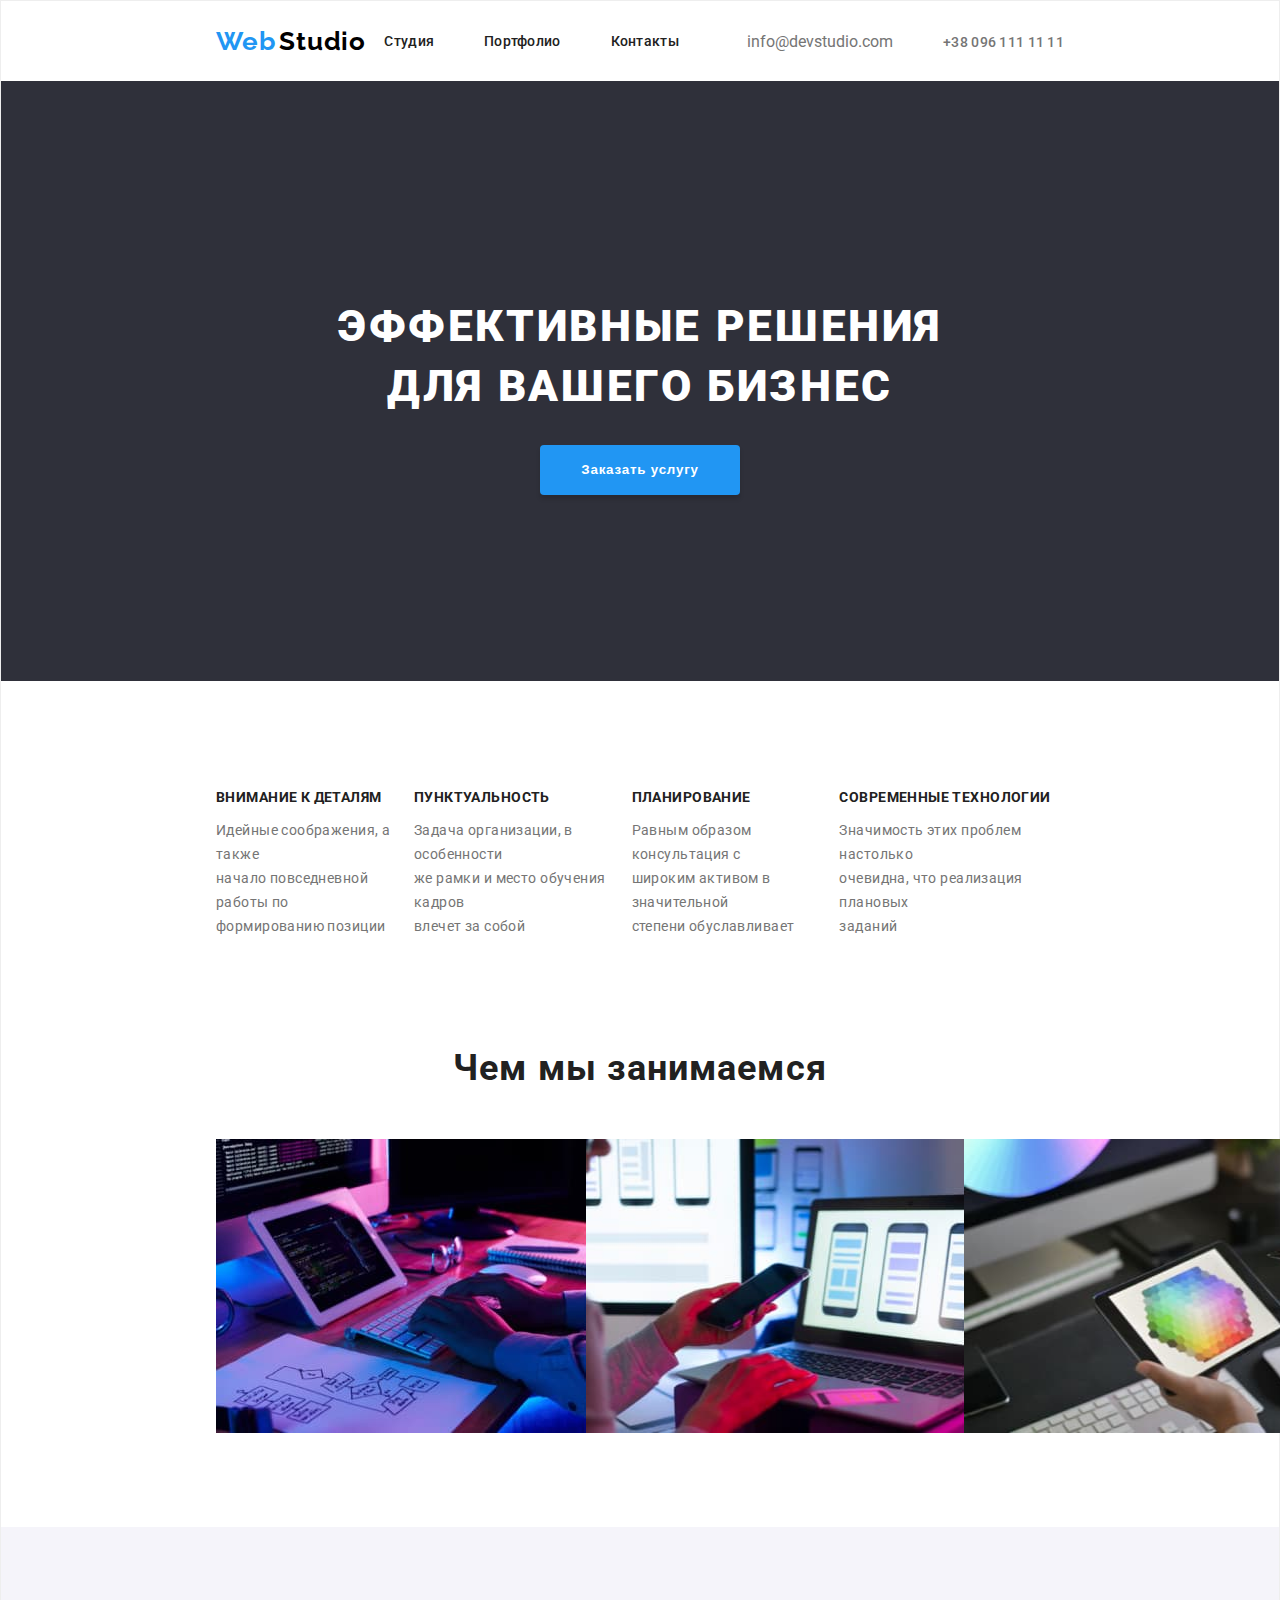
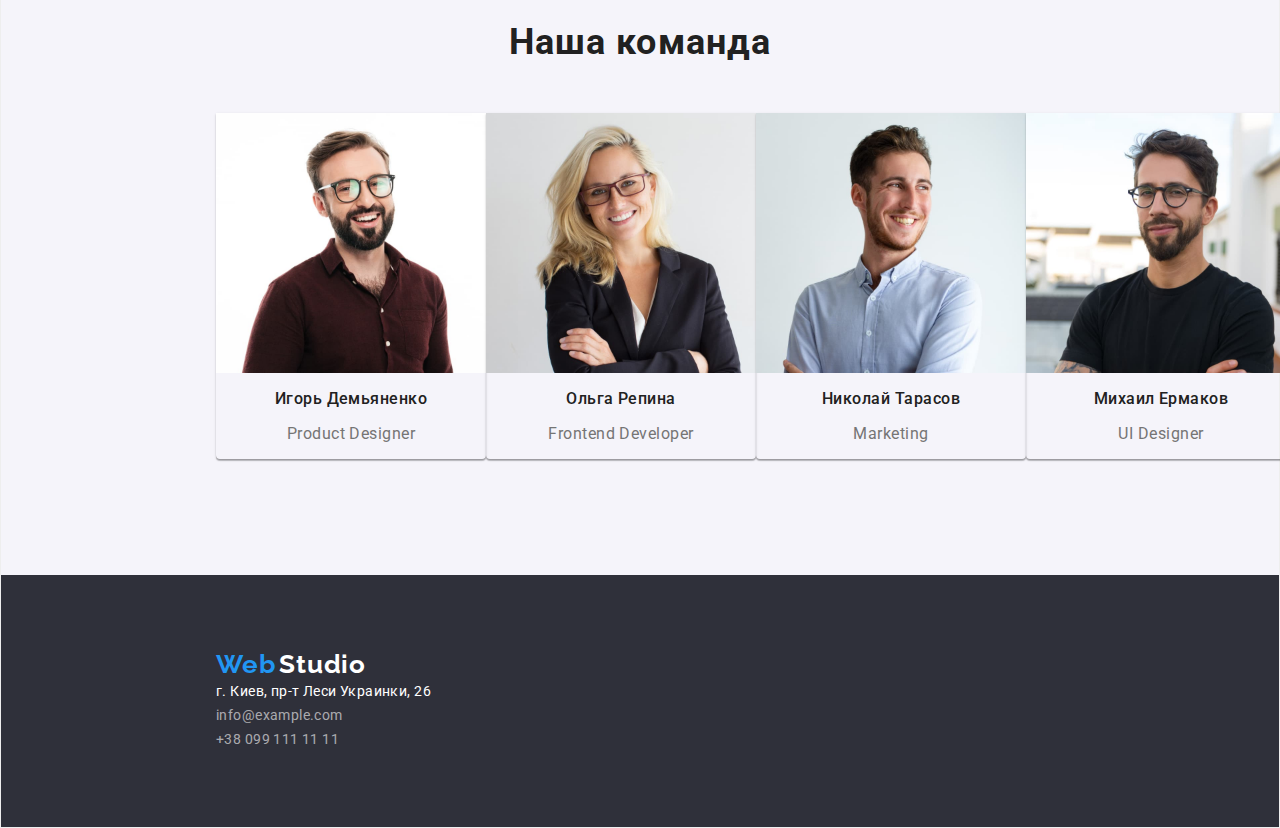
==== index.html @ d3f441bb "Home work 3" ====
<!DOCTYPE html>
<html lang="uk">

<head>
  <meta charset="UTF-8" />
  <meta http-equiv="X-UA-Compatible" content="IE=edge" />
  <meta name="viewport" content="width=device-width, initial-scale=1.0" />
  <link rel="stylesheet" href="style/style.css" />
  <link
    href="https://fonts.googleapis.com/css2?family=Raleway:wght@400;700&family=Roboto:wght@400;500;700;900&family=Ruda:wght@700&display=swap"
    rel="stylesheet" />
  <title>Web Studio</title>
</head>

<body>
 <div class="container">
    <header>
      <div  class="category">
        <div>
          <a href="" style="text-decoration: none">
            <span class="logo">Web</span>
            <span class="logo1">Studio</span>
          </a>
        </div> 
  
        <ul class="menu" style="list-style: none">
          <li>
            <a class="studia" style="text-decoration: none" href="studia.html">Студия</a>
          </li>
          <li>
            <a class="portfolio" style="text-decoration: none" href="portfolio.html">Портфолио</a>
          </li>
          <li>
            <a class="contactu" style="text-decoration: none" href="#">Контакты</a>
          </li>
        </ul>
  
        <ul class="menu-addres" style="list-style: none">
          <li>
            <a class="gmail" style="text-decoration: none" href="mailto: info@devstudio.com"
              style="text-decoration: none">info@devstudio.com</a>
          </li>
          <li>
            <a class="header__tel" href="tel:+380961111111">+38 096 111 11 11</a>
          </li>
        </ul>
      </header>
    </div>
  <main>
    <section class="hero">
      <h1 class="title">
        Эффективные решения <br />
        для вашего бизнес
      </h1>
      <button class="bg-shop" type="button">Заказать услугу</button>
    </section>

    <div class="wrapper">
          <div class="container">
            <ul class="row">
              <li>
                <p class="row-title">Внимание к деталям</p>
                <p class="text-row">
                  Идейные соображения, а также<br />начало повседневной работы по<br />формированию
                  позиции
                </p>
              </li>
              <li>
                <p class="row-title">Пунктуальность</p>
                <p class="text-row">
                  Задача организации, в особенности<br />же рамки и место обучения
                  кадров<br />влечет за собой
                </p>
              </li>
              <li>
                <p class="row-title">Планирование</p>
                <p class="text-row">
                  Равным образом консультация с<br />широким активом в
                  значительной<br />степени обуславливает
                </p>
              </li>
              <li>
                <p class="row-title">Современные технологии</p>
                <p class="text-row">
                  Значимость этих проблем настолько<br />очевидна, что реализация
                  плановых<br />заданий
                </p>
              </li>
            </ul>
          </div>
          
          <h2 class="title-we-can">Чем мы занимаемся</h2>
          <div class="container">
            <ul class="row-we-can">
              <li>
                <img src="images/deskaplication.jpg" width="370" height="294" alt="Десктопные приложения" />
              </li>
              <li>
                <img src="images/mobilaplication.jpg" width="378" height="294" alt="Мобильные приложения" />
              </li>
              <li>
                <img src="images/disenoresvuelto.jpg" width="378" height="294" alt="Дизайнерские решения" />
              </li>
            </ul>
          </div>
    </div>

    <div class="team">
      <div class="container">
        <h2 class="team-titel">Наша команда</h2>

        <div class="team2">
          <section class="bg-card">
            <img src="images/igor.jpg" width="270" height="260" alt="Игорь Демьяненко" />
            <p class="bg-text">Игорь Демьяненко</p>
            <p class="bg-job">Product Designer</p>
          </section>

          <section class="bg-card">
            <img src="images/olga.jpg" width="270" height="260" alt="Ольга Репина" />
            <p class="bg-text">Ольга Репина</p>
            <p class="bg-job">Frontend Developer</p>
          </section>

          <section class="bg-card">
            <img src="images/kolia.jpg" width="270" height="260" alt="Николай Тарасов" />
            <p class="bg-text">Николай Тарасов</p>
            <p class="bg-job">Marketing</p>
          </section>

          <section class="bg-card">
            <img src="images/muha.jpg" width="270" height="260" alt="Михаил Ермаков" />
            <p class="bg-text">Михаил Ермаков</p>
            <p class="bg-job">UI Designer</p>
          </section>
        </div>
      </div>
    </div>
  </main>
  <footer>
    <div class="footer-logo">
      <address >
      <a href="#" style="text-decoration: none">
        <span class="logo">Web</span>
        <span class="logo-studio">Studio</span>
      </a>
      
        <ul class="footer-box">
          <li>
            <a class="footer-street" href="#" style="text-decoration: none;">г. Киев, пр-т Леси Украинки, 26</a>
          </li>
          <li>
            <a class="footer-address" href="mailto:info@example.com" style="text-decoration: none">info@example.com</a>
          </li>
          <li>
            <a class="footer-address" href="tel:>+380991111111" style="text-decoration: none">+38 099 111 11 11</a>
          </li>
        </ul>
      </address>

    </div>
  </footer>
</body>

</html>
---- style/style.css ----
:root {
  --color-primary: #2196f3;
  --color-white: #fff;
  --color-gris: #757575;
  --color-black: #212121;
  --font-family-primary: "Roboto", sans-serif;
  --font-family-secondary: "Raleway", sans-serif;
  --card-shadow: #ffffff;
  border: 1px solid #eeeeee;
}

* {
  box-sizing: border-box;
}

html {
  font-family: var(--font-family-primary);
}

body {
  margin: 0;
}

img {
  display: block;
}

a {
  list-style: none;
  text-decoration: none;
  color: var(--color-gris);
}

li,
ul,
ol {
  margin: 0;
  padding: 0;
  list-style: none;
}

.container {
  margin: 0 215px;
  max-width: 1600px;
}

.contactu,
.portfolio,
.studia {
  color: var(--color-black);
}

/*LOGO*/
.logo {
  color: var(--color-primary);
  font-family: var(--font-family-secondary);
  font-style: normal;
  font-weight: 700;
  font-size: 26px;
  line-height: 1.192;
  letter-spacing: 0.03em;
}

.logo1 {
  color: black;
  font-family: var(--font-family-secondary);
  font-weight: 700;
  font-size: 26px;
  line-height: 1.192;
  letter-spacing: 0.03em;
}

.logo-portfolio {
  color: var(--color-primary);
  font-family: var(--font-family-secondary);
  font-weight: 700;
  font-size: 26px;
  line-height: 1.192;
  letter-spacing: 0.03em;
}

.logo-portfolio1 {
  color: var(--color-black);
  font-family: var(--font-family-secondary);
  font-weight: 700;
  font-size: 26px;
  line-height: 1.192;
  letter-spacing: 0.03em;
}

/*HEADER*/

.header {
  border-bottom: 1px solid #ececec;
}
.category {
  display: flex;
  justify-content: space-between;
  align-items: center;
  height: 80px;
}

.header__tel {
  font-weight: 500;
  font-size: 14px;
  line-height: 1.143;
  letter-spacing: 0.02em;
  color: var(--color-gris);
  text-decoration: none;
  padding-left: 50px;
}

.menu {
  display: flex;
}

.menu li {
  font-weight: 500;
  font-size: 14px;
  line-height: 1.143;
  letter-spacing: 0.02em;
  color: var(--color-black);
  padding-right: 50px;
}

.menu-addres {
  display: flex;
}

.hero {
  display: flex;
  flex-direction: column;
  justify-content: center;
  align-items: center;
  height: 600px;
  background: #2f303a;
}

.studia:hover,
.portfolio:hover,
.contactu:hover,
.gmail:hover,
.header__tel:hover {
  color: var(--color-primary);
}

/*main*/
.title {
  font-weight: 900;
  font-size: 44px;
  line-height: 1.364;
  text-align: center;
  letter-spacing: 0.06em;
  text-transform: uppercase;
  color: var(--color-white);
}

.bg-shop {
  display: flex;
  align-items: center;
  justify-content: center;
  width: 200px;
  height: 50px;
  background: var(--color-primary);
  box-shadow: 0px 4px 4px rgba(0, 0, 0, 0.15);
  border-radius: 4px;
  font-weight: 700;
  line-height: 1.875;
  letter-spacing: 0.06em;
  color: var(--color-white);
  border: none;
}

.row {
  display: flex;
  justify-content: space-between;
  margin: 94px 0;
}

.row-title {
  font-weight: 700;
  font-size: 14px;
  line-height: 1.143;
  letter-spacing: 0.03em;
  text-transform: uppercase;
  color: var(--color-black);
}

.text-row {
  font-size: 14px;
  line-height: 1.714;
  letter-spacing: 0.03em;
  color: var(--color-gris);
}

.title-we-can {
  font-weight: 700;
  font-size: 36px;
  line-height: 1.167;
  text-align: center;
  letter-spacing: 0.03em;
  color: var(--color-black);
}

.row-we-can {
  display: flex;
  justify-content: space-between;
  margin: 50px 0 94px;
}

.team {
  display: block;
  text-align: center;
  margin: 0 auto;
  height: 648px;
  background: #f5f4fa;
}

.team-titel {
  margin: 0;
  padding: 94px 0 50px;
  font-weight: 700;
  font-size: 36px;
  line-height: 1.167;
  text-align: center;
  letter-spacing: 0.03em;
  color: #212121;
}

.bg-card {
  box-shadow: 0px 1px 3px rgba(0, 0, 0, 0.12), 0px 1px 1px rgba(0, 0, 0, 0.14),
    0px 2px 1px rgba(0, 0, 0, 0.2);
  border-radius: 0px 0px 4px 4px;
}

.bg-text {
  font-weight: 500;
  font-size: 16px;
  line-height: 1.188;
  text-align: center;
  letter-spacing: 0.03em;
  color: var(--color-black);
}

.bg-job {
  line-height: 19px;
  text-align: center;
  letter-spacing: 0.03em;
  color: var(--color-gris);
}

.team2 {
  display: flex;
  justify-content: space-between;
}

/*FOOTER*/

.footer-logo {
  display: flex;
  flex-direction: column;
  justify-content: center;
  height: 252px;
  padding: 0 215px;
  background: #2f303a;
}

.logo-studio {
  font-family: var(--font-family-secondary);
  font-weight: 700;
  font-size: 26px;
  line-height: 1.192;
  letter-spacing: 0.03em;
  color: var(--color-white);
}

.footer-box {
  display: flex;
  flex-direction: column;
  padding: 0;
}

.footer-street {
  font-size: 14px;
  line-height: 1.714;
  letter-spacing: 0.03em;
  color: var(--color-white);
}

.footer-address {
  font-size: 14px;
  line-height: 1.714;
  letter-spacing: 0.03em;
  color: rgba(255, 255, 255, 0.6);
}

.logo-studio a {
  font-style: normal;
}

.footer-logo,
.logo-studio,
.footer-address,
.footer-street {
  font-style: normal;
}

/*PORFOLIO*/

.conteiner-button {
  display: flex;
  flex-direction: row;
}

.conteiner-main {
  width: 1170px;
  margin-left: auto;
  margin-right: auto;
  background-color: var(--color-white);
}

/* CARD SET */
.card-set {
  list-style: none;
  display: flex;
  flex-wrap: wrap;
  margin-bottom: 94px;
  gap: 30px;
}

.card-set > .iteam {
  flex-basis: calc(100% / 3 - 30px);
}

/* CARD */

.card-content {
  padding-left: 24px;
  box-shadow: var(--card-shadow);
  border: 1px solid #eeeeee;
}

.color-headling {
  font-family: var(--font-family-primary);
  font-style: normal;
  font-weight: 700;
  font-size: 18px;
  line-height: 2;
  letter-spacing: 0.06em;
  color: var(--color-black);
}

.color-text {
  font-family: var(--font-family-primary);
  font-style: normal;
  font-weight: 400;
  font-size: 16px;
  line-height: 1.667;
  letter-spacing: 0.03em;
  color: var(--color-gris);
}

/* BUTTON */

.button-set {
  margin-top: 94px;
  margin-bottom: 34px;
  display: flex;
  justify-content: center;
  gap: 8px;
}

.bg-button {
  font-family: inherit;
  font-weight: 500;
  font-size: inherit;
  line-height: 1.625;
  text-align: center;
  letter-spacing: 0.03em;
  color: var(--color-black);
  border: none;
  transition: 0.4s;
}

.bg-button {
  padding: 8px 22px;
  background: #f5f4fa;
  border-radius: 4px;
}

.bg-button:hover {
  background: var(--color-primary);
  box-shadow: 0px 3px 1px rgba(0, 0, 0, 0.1), 0px 1px 2px rgba(0, 0, 0, 0.08),
    0px 2px 2px rgba(0, 0, 0, 0.12);
  border-radius: 4px;
  cursor: pointer;
  color: var(--color-white);
}
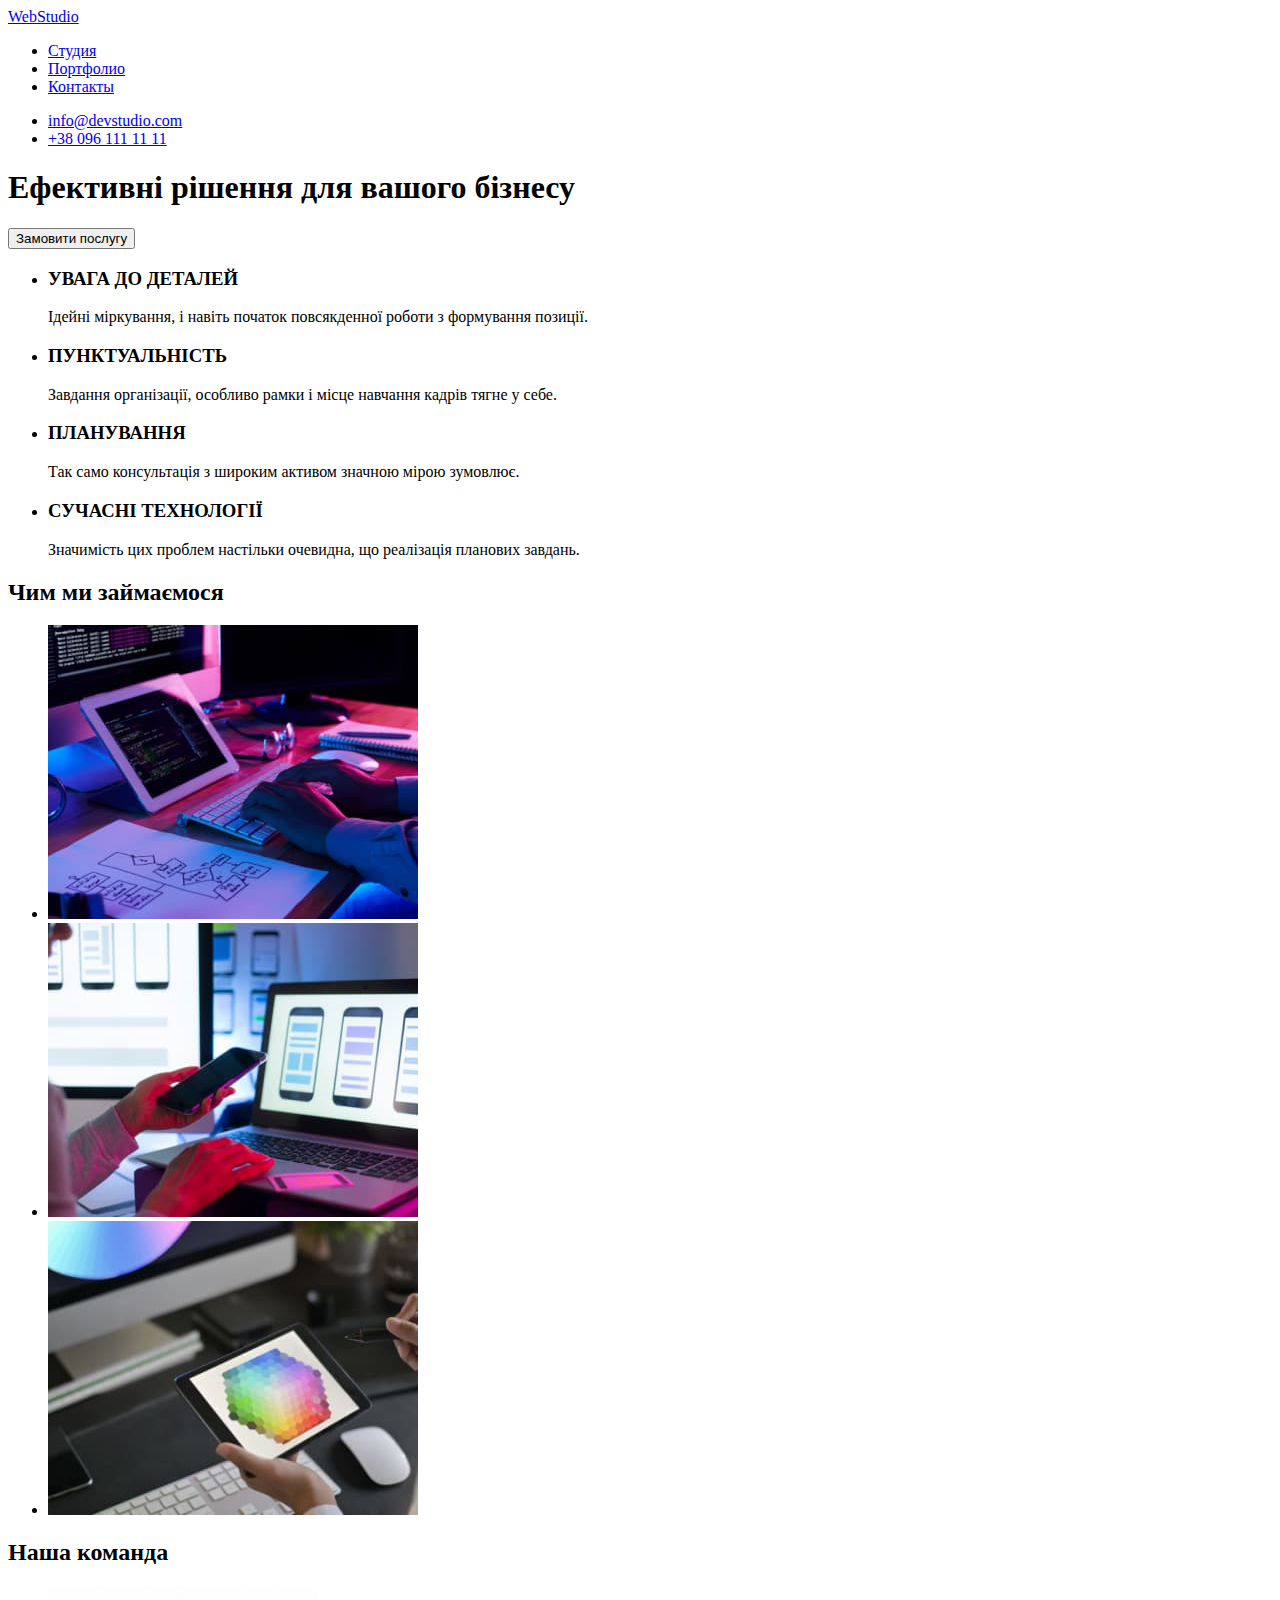
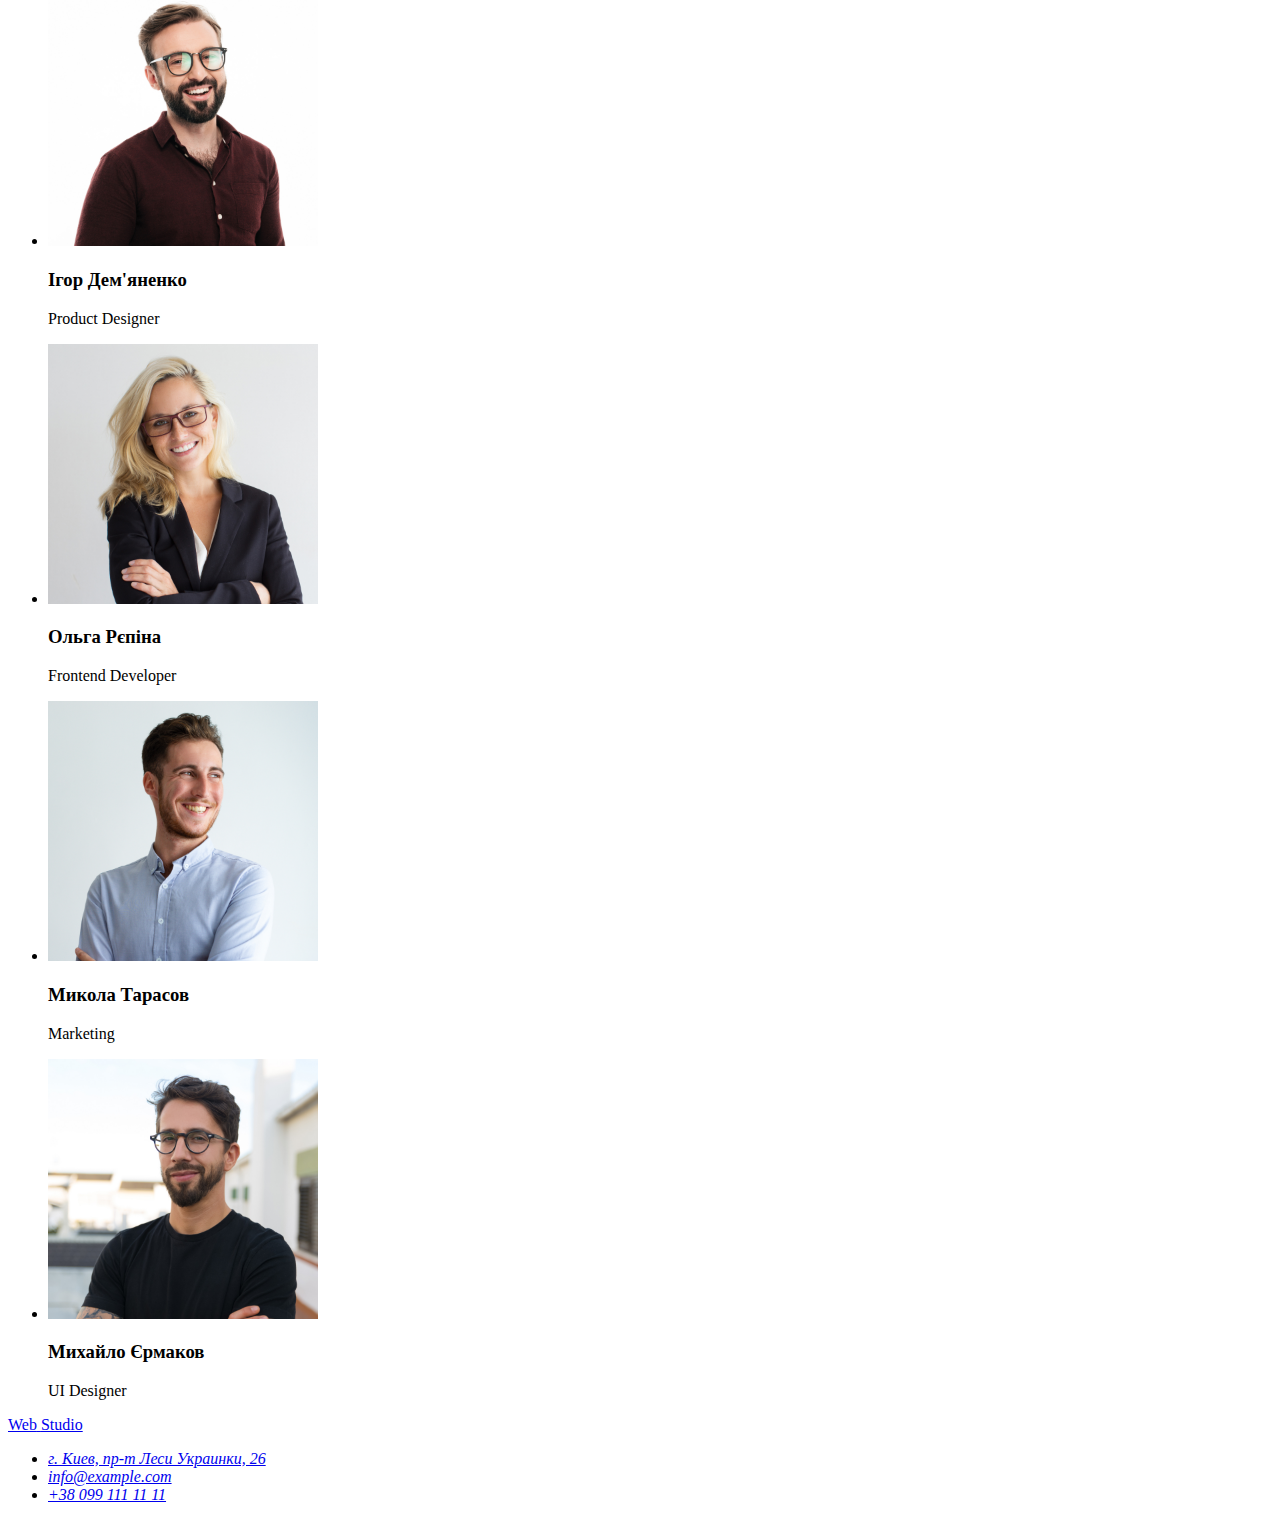
==== commit 359a96f7: "корегування дз" ====
--- a/index.html
+++ b/index.html
@@ -1,165 +1,126 @@
 <!DOCTYPE html>
 <html lang="uk">
+  <head>
+    <meta charset="UTF-8" />
+    <meta http-equiv="X-UA-Compatible" content="IE=edge" />
+    <meta name="viewport" content="width=device-width, initial-scale=1.0" />
+    <link rel="stylesheet" href="style/style.css" />
+    <title>Web Studio</title>
+  </head>
 
-<head>
-  <meta charset="UTF-8" />
-  <meta http-equiv="X-UA-Compatible" content="IE=edge" />
-  <meta name="viewport" content="width=device-width, initial-scale=1.0" />
-  <link rel="stylesheet" href="style/style.css" />
-  <link
-    href="https://fonts.googleapis.com/css2?family=Raleway:wght@400;700&family=Roboto:wght@400;500;700;900&family=Ruda:wght@700&display=swap"
-    rel="stylesheet" />
-  <title>Web Studio</title>
-</head>
+  <body>
+    <header>
+      <nav>
+        <a href="#"><span>Web</span><span>Studio</span></a> 
+  
+      <ul>
+        <li><a href="#">Студия</a></li>
+        <li><a href="#">Портфолио</a></li>
+        <li><a href="#">Контакты</a></li>
+      </ul>
+      </nav>
 
-<body>
- <div class="container">
-    <header>
-      <div  class="category">
-        <div>
-          <a href="" style="text-decoration: none">
-            <span class="logo">Web</span>
-            <span class="logo1">Studio</span>
-          </a>
-        </div> 
-  
-        <ul class="menu" style="list-style: none">
+        <ul>
+          <li><a href="#">info@devstudio.com</a></li>
+          <li><a href="#">+38 096 111 11 11</a></li>
+        </ul>
+      </section>
+    </header>
+    <main>
+      <section>
+        <h1>Ефективні рішення для вашого бізнесу</h1>
+        <button type="button">Замовити послугу</button>
+      </section>
+
+      <section>
+        <ul>
           <li>
-            <a class="studia" style="text-decoration: none" href="studia.html">Студия</a>
+            <h3>УВАГА ДО ДЕТАЛЕЙ</h3>
+            <p>Ідейні міркування, і навіть початок повсякденної роботи з формування позиції.</p>
           </li>
           <li>
-            <a class="portfolio" style="text-decoration: none" href="portfolio.html">Портфолио</a>
+            <h3>ПУНКТУАЛЬНІСТЬ</h3>
+            <p>Завдання організації, особливо рамки і місце навчання кадрів тягне у себе.</p>
           </li>
           <li>
-            <a class="contactu" style="text-decoration: none" href="#">Контакты</a>
+            <h3>ПЛАНУВАННЯ</h3>
+            <p>Так само консультація з широким активом значною мірою зумовлює.</p>
+          </li>
+          <li>
+            <h3>СУЧАСНІ ТЕХНОЛОГІЇ</h3>
+            <p>Значимість цих проблем настільки очевидна, що реалізація планових завдань.</p>
           </li>
         </ul>
-  
-        <ul class="menu-addres" style="list-style: none">
+      </section>
+
+      <section>
+        <h2>Чим ми займаємося</h2>
+        <ul>
+          <li><img src="./images/box1.jpg" alt="Програмуємо додатки" width="370"></li>
+          <li><img src="./images/box2.jpg" alt="Програмуємо мобільні додатки" width="370"></li>
+          <li><img src="./images/box 3.jpg" alt="Займаємось дизайном дадатків" width="370"></li>
+        </ul>
+      </section>
+
+      <section>
+        <div>
+          <h2>Наша команда</h2>
+          <ul>
+            <li>
+              <img src="./images/icons/teams/team1.jpg" alt="Ігор Дем'яненко" width="270">
+              <div>
+                <h3>Ігор Дем'яненко</h3>
+                <p>Product Designer</p>
+              </div>
+            </li>
+
+            <li>
+              <img src="./images/icons/teams/team2.jpg" alt="Ольга Рєпіна" width="270">
+              <div>
+                <h3>Ольга Рєпіна</h3>
+                <p>Frontend Developer</p>
+              </div>
+            </li>
+
+            <li>
+              <img src="./images/icons/teams/team3.jpg" alt="Микола Тарасов" width="270">
+              <div>
+                <h3>Микола Тарасов</h3>
+                <p>Marketing</p>
+              </div>
+            </li>
+
+            <li>
+              <img src="./images/icons/teams/team4.jpg" alt="Михайло Єрмаков" width="270">
+              <div>
+                <h3>Михайло Єрмаков</h3>
+                <p>UI Designer</p>
+              </div>
+            </li>
+          </ul>
+        </div>
+      </section>     
+    </main>
+    <footer>
+      <a href="#">
+        <span>Web</span>
+        <span>Studio</span>
+      </a>
+      <address>
+        <ul>
           <li>
-            <a class="gmail" style="text-decoration: none" href="mailto: info@devstudio.com"
-              style="text-decoration: none">info@devstudio.com</a>
+            <a href="#">г. Киев, пр-т Леси Украинки, 26</a>
           </li>
           <li>
-            <a class="header__tel" href="tel:+380961111111">+38 096 111 11 11</a>
-          </li>
-        </ul>
-      </header>
-    </div>
-  <main>
-    <section class="hero">
-      <h1 class="title">
-        Эффективные решения <br />
-        для вашего бизнес
-      </h1>
-      <button class="bg-shop" type="button">Заказать услугу</button>
-    </section>
-
-    <div class="wrapper">
-          <div class="container">
-            <ul class="row">
-              <li>
-                <p class="row-title">Внимание к деталям</p>
-                <p class="text-row">
-                  Идейные соображения, а также<br />начало повседневной работы по<br />формированию
-                  позиции
-                </p>
-              </li>
-              <li>
-                <p class="row-title">Пунктуальность</p>
-                <p class="text-row">
-                  Задача организации, в особенности<br />же рамки и место обучения
-                  кадров<br />влечет за собой
-                </p>
-              </li>
-              <li>
-                <p class="row-title">Планирование</p>
-                <p class="text-row">
-                  Равным образом консультация с<br />широким активом в
-                  значительной<br />степени обуславливает
-                </p>
-              </li>
-              <li>
-                <p class="row-title">Современные технологии</p>
-                <p class="text-row">
-                  Значимость этих проблем настолько<br />очевидна, что реализация
-                  плановых<br />заданий
-                </p>
-              </li>
-            </ul>
-          </div>
-          
-          <h2 class="title-we-can">Чем мы занимаемся</h2>
-          <div class="container">
-            <ul class="row-we-can">
-              <li>
-                <img src="images/deskaplication.jpg" width="370" height="294" alt="Десктопные приложения" />
-              </li>
-              <li>
-                <img src="images/mobilaplication.jpg" width="378" height="294" alt="Мобильные приложения" />
-              </li>
-              <li>
-                <img src="images/disenoresvuelto.jpg" width="378" height="294" alt="Дизайнерские решения" />
-              </li>
-            </ul>
-          </div>
-    </div>
-
-    <div class="team">
-      <div class="container">
-        <h2 class="team-titel">Наша команда</h2>
-
-        <div class="team2">
-          <section class="bg-card">
-            <img src="images/igor.jpg" width="270" height="260" alt="Игорь Демьяненко" />
-            <p class="bg-text">Игорь Демьяненко</p>
-            <p class="bg-job">Product Designer</p>
-          </section>
-
-          <section class="bg-card">
-            <img src="images/olga.jpg" width="270" height="260" alt="Ольга Репина" />
-            <p class="bg-text">Ольга Репина</p>
-            <p class="bg-job">Frontend Developer</p>
-          </section>
-
-          <section class="bg-card">
-            <img src="images/kolia.jpg" width="270" height="260" alt="Николай Тарасов" />
-            <p class="bg-text">Николай Тарасов</p>
-            <p class="bg-job">Marketing</p>
-          </section>
-
-          <section class="bg-card">
-            <img src="images/muha.jpg" width="270" height="260" alt="Михаил Ермаков" />
-            <p class="bg-text">Михаил Ермаков</p>
-            <p class="bg-job">UI Designer</p>
-          </section>
-        </div>
-      </div>
-    </div>
-  </main>
-  <footer>
-    <div class="footer-logo">
-      <address >
-      <a href="#" style="text-decoration: none">
-        <span class="logo">Web</span>
-        <span class="logo-studio">Studio</span>
-      </a>
-      
-        <ul class="footer-box">
-          <li>
-            <a class="footer-street" href="#" style="text-decoration: none;">г. Киев, пр-т Леси Украинки, 26</a>
+            <a href="mailto:info@example.com" 
+              >info@example.com</a>
           </li>
           <li>
-            <a class="footer-address" href="mailto:info@example.com" style="text-decoration: none">info@example.com</a>
-          </li>
-          <li>
-            <a class="footer-address" href="tel:>+380991111111" style="text-decoration: none">+38 099 111 11 11</a>
+            <a href="tel:>+380991111111" 
+              >+38 099 111 11 11</a>
           </li>
         </ul>
       </address>
-
-    </div>
-  </footer>
-</body>
-
-</html>+    </footer>
+  </body>
+</html>
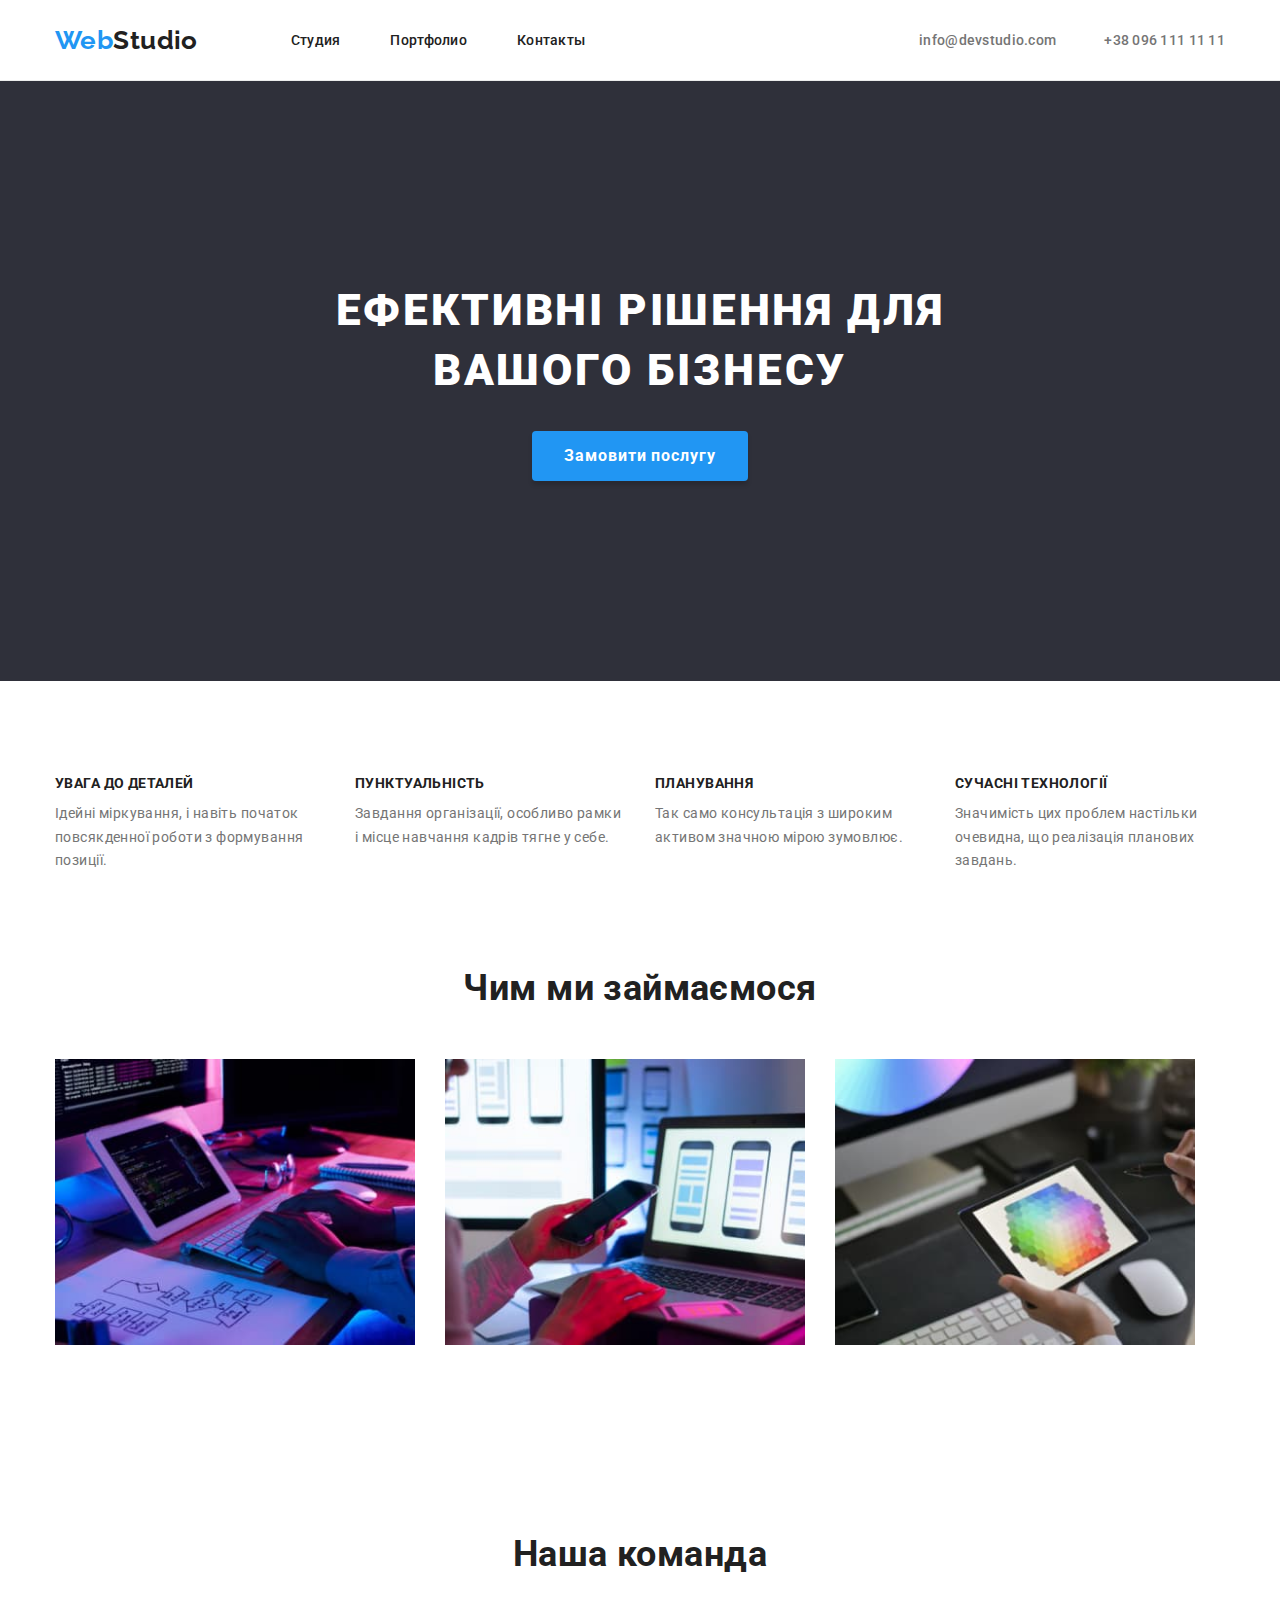
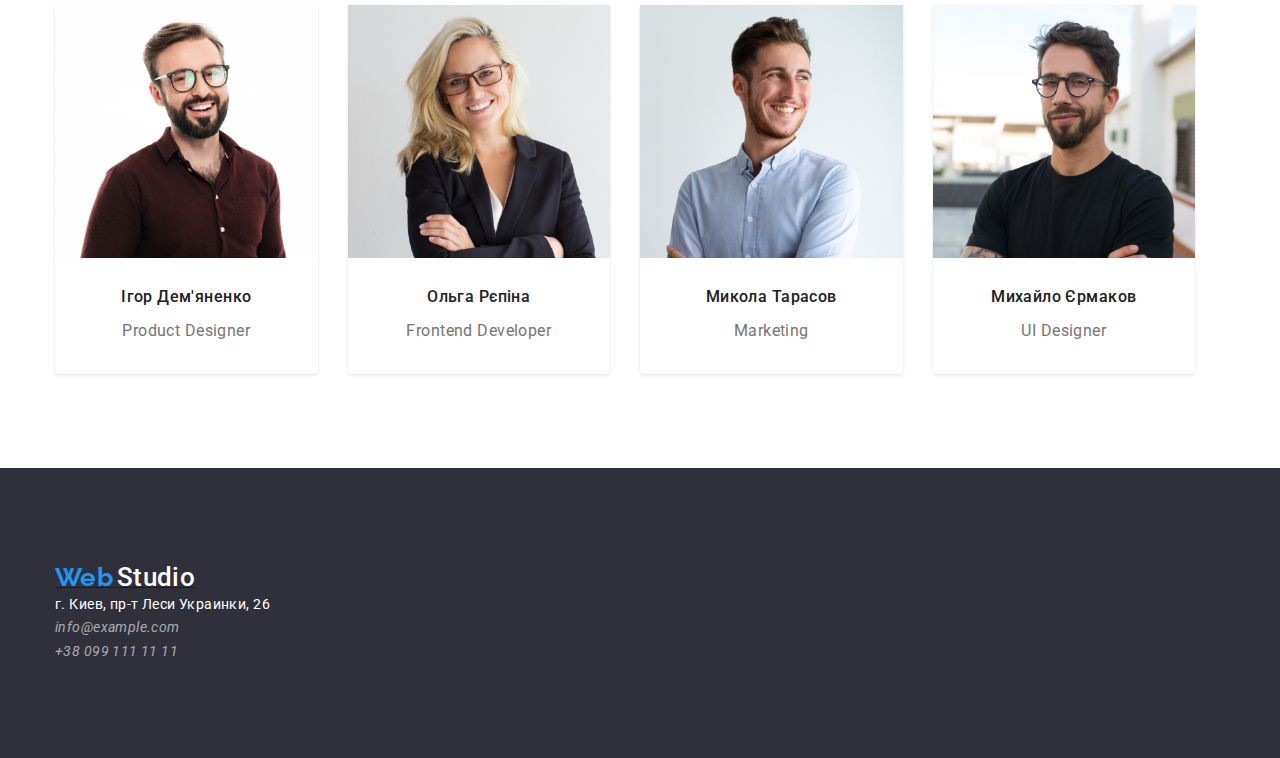
==== commit 6a768c22: "very good!!!" ====
--- a/index.html
+++ b/index.html
@@ -4,97 +4,111 @@
     <meta charset="UTF-8" />
     <meta http-equiv="X-UA-Compatible" content="IE=edge" />
     <meta name="viewport" content="width=device-width, initial-scale=1.0" />
-    <link rel="stylesheet" href="style/style.css" />
+    <link rel="stylesheet" href="./css/styles.css" />
+    <link
+    href="https://fonts.googleapis.com/css2?family=Raleway:wght@400;700&family=Roboto:wght@400;500;700;900&family=Ruda:wght@700&display=swap"
+    rel="stylesheet" />
     <title>Web Studio</title>
   </head>
 
   <body>
     <header>
-      <nav>
-        <a href="#"><span>Web</span><span>Studio</span></a> 
+      <nav class="container nav-box">
+        <a href="./index.html" class="logo">
+          <span>Web</span><span class="logo-word">Studio</span></a> 
   
-      <ul>
-        <li><a href="#">Студия</a></li>
-        <li><a href="#">Портфолио</a></li>
-        <li><a href="#">Контакты</a></li>
+      <ul class="links-nav">
+        <li class="list">
+          <a href="./index.html" class="link current">Студия</a></li>
+        <li class="list">
+          <a href="./portfolio.html" class="link current">Портфолио</a></li>
+        <li class="list">
+          <a href="link" class="link current">Контакты</a></li>
       </ul>
+      
+
+        <ul class="contacts-nav">
+          <li class="list">
+            <a href="mailto:info@devstudio.com" class="contacts">info@devstudio.com</a></li>
+          <li class="list">
+            <a href="tel:+38 096 111 11 11" class="contacts">+38 096 111 11 11</a></li>
+        </ul>
       </nav>
-
-        <ul>
-          <li><a href="#">info@devstudio.com</a></li>
-          <li><a href="#">+38 096 111 11 11</a></li>
-        </ul>
-      </section>
     </header>
     <main>
-      <section>
-        <h1>Ефективні рішення для вашого бізнесу</h1>
-        <button type="button">Замовити послугу</button>
+      <section class="banner section">
+        <h1 class="hero">Ефективні рішення для <br> вашого бізнесу</h1>
+        <button type="button" class="button">Замовити послугу</button>
       </section>
 
-      <section>
-        <ul>
-          <li>
-            <h3>УВАГА ДО ДЕТАЛЕЙ</h3>
-            <p>Ідейні міркування, і навіть початок повсякденної роботи з формування позиції.</p>
-          </li>
-          <li>
-            <h3>ПУНКТУАЛЬНІСТЬ</h3>
-            <p>Завдання організації, особливо рамки і місце навчання кадрів тягне у себе.</p>
-          </li>
-          <li>
-            <h3>ПЛАНУВАННЯ</h3>
-            <p>Так само консультація з широким активом значною мірою зумовлює.</p>
-          </li>
-          <li>
-            <h3>СУЧАСНІ ТЕХНОЛОГІЇ</h3>
-            <p>Значимість цих проблем настільки очевидна, що реалізація планових завдань.</p>
-          </li>
-        </ul>
+      <section class="section">
+        <div class="container">
+          <ul class="quality">
+            <li class="quality-list">
+              <h3 class="quality-name">УВАГА ДО ДЕТАЛЕЙ</h3>
+              <p class="paragraph">Ідейні міркування, і навіть початок повсякденної роботи з формування позиції.</p>
+            </li>
+            <li class="quality-list">
+              <h3 class="quality-name">ПУНКТУАЛЬНІСТЬ</h3>
+              <p class="paragraph">Завдання організації, особливо рамки і місце навчання кадрів тягне у себе.</p>
+            </li>
+            <li class="quality-list">
+              <h3 class="quality-name">ПЛАНУВАННЯ</h3>
+              <p class="paragraph">Так само консультація з широким активом значною мірою зумовлює.</p>
+            </li>
+            <li class="quality-list">
+              <h3 class="quality-name">СУЧАСНІ ТЕХНОЛОГІЇ</h3>
+              <p class="paragraph">Значимість цих проблем настільки очевидна, що реалізація планових завдань.</p>
+            </li>
+          </ul>
+        </div>
       </section>
 
-      <section>
-        <h2>Чим ми займаємося</h2>
-        <ul>
-          <li><img src="./images/box1.jpg" alt="Програмуємо додатки" width="370"></li>
-          <li><img src="./images/box2.jpg" alt="Програмуємо мобільні додатки" width="370"></li>
-          <li><img src="./images/box 3.jpg" alt="Займаємось дизайном дадатків" width="370"></li>
-        </ul>
+      <section class="works section">
+        <div class="container">
+          <h2 class="name name-works">Чим ми займаємося</h2>
+          <ul class="work">
+            <li class="work-list"><img src="./images/box1.jpg" alt="Програмуємо додатки" width="370"></li>
+            <li class="work-list"><img src="./images/box2.jpg" alt="Програмуємо мобільні додатки" width="370"></li>
+            <li class="work-list"><img src="./images/box 3.jpg" alt="Займаємось дизайном дадатків" width="370"></li>
+          </ul>
+        </div>
+
       </section>
 
-      <section>
-        <div>
-          <h2>Наша команда</h2>
-          <ul>
-            <li>
+      <section class="section bgteam">
+        <div class="container">
+          <h2 class="name name-team">Наша команда</h2>
+          <ul class="teammates-list">
+            <li class="teammates">
               <img src="./images/icons/teams/team1.jpg" alt="Ігор Дем'яненко" width="270">
-              <div>
-                <h3>Ігор Дем'яненко</h3>
-                <p>Product Designer</p>
+              <div class="team-name-box">
+                <h3 class="team-names">Ігор Дем'яненко</h3>
+                <p class="paragraph">Product Designer</p>
               </div>
             </li>
 
-            <li>
+            <li class="teammates">
               <img src="./images/icons/teams/team2.jpg" alt="Ольга Рєпіна" width="270">
-              <div>
-                <h3>Ольга Рєпіна</h3>
-                <p>Frontend Developer</p>
+              <div class="team-name-box">
+                <h3 class="team-names">Ольга Рєпіна</h3>
+                <p class="paragraph">Frontend Developer</p>
               </div>
             </li>
 
-            <li>
+            <li class="teammates">
               <img src="./images/icons/teams/team3.jpg" alt="Микола Тарасов" width="270">
-              <div>
-                <h3>Микола Тарасов</h3>
-                <p>Marketing</p>
+              <div class="team-name-box">
+                <h3 class="team-names">Микола Тарасов</h3>
+                <p class="paragraph">Marketing</p>
               </div>
             </li>
 
-            <li>
+            <li class="teammates">
               <img src="./images/icons/teams/team4.jpg" alt="Михайло Єрмаков" width="270">
-              <div>
-                <h3>Михайло Єрмаков</h3>
-                <p>UI Designer</p>
+              <div class="team-name-box">
+                <h3 class="team-names">Михайло Єрмаков</h3>
+                <p class="paragraph">UI Designer</p>
               </div>
             </li>
           </ul>
@@ -102,24 +116,26 @@
       </section>     
     </main>
     <footer>
-      <a href="#">
-        <span>Web</span>
-        <span>Studio</span>
-      </a>
-      <address>
-        <ul>
-          <li>
-            <a href="#">г. Киев, пр-т Леси Украинки, 26</a>
-          </li>
-          <li>
-            <a href="mailto:info@example.com" 
-              >info@example.com</a>
-          </li>
-          <li>
-            <a href="tel:>+380991111111" 
-              >+38 099 111 11 11</a>
-          </li>
-        </ul>
+      <section class="footer section">
+        <div class="container">
+          <a href="#">
+            <span class="logo-footer">Web</span>
+            <span class="word-logo">Studio</span>
+          </a>
+          <address>
+            <ul>
+              <li class="footer-contacts-list">
+                <a href="#" class="adress-footer">г. Киев, пр-т Леси Украинки, 26</a>
+              </li>
+              <li class="">
+                <a href="mailto:info@example.com" class="contacts-footer">info@example.com</a>
+              </li>
+              <li class="footer-contacts-list">
+                <a href="tel:>+380991111111" class="contacts-footer">+38 099 111 11 11</a>
+              </li>
+            </ul>
+        </div>
+      </section>
       </address>
     </footer>
   </body>
--- a/css/styles.css
+++ b/css/styles.css
@@ -0,0 +1,391 @@
+html {
+box-sizing: border-box;
+}
+*,
+*::after,
+*::before{
+    box-sizing: inherit;
+}
+
+/*Style*/
+h1,
+h2,
+h3,
+h4,
+h5,
+h6,
+p {
+    margin-top: 0;
+} 
+img {
+    display: block;
+    max-width: 100%;
+    height: auto;
+}
+ul {
+    list-style: none;
+    padding-left: 0;
+    margin: 0; 
+}
+:root {
+    --color-primary: #212121;
+    --color-second: #2196f3;
+    --color-contacts: #757575;
+    --color-hero: #2f303a;
+    --color-hero-name: #ffffff; 
+    --color-button: #188ce8;
+    --color-team: #f5f4fa; 
+    --color-contacts-footer: rgba(255, 255, 255, 0.6);
+
+    --font-family-primary: 'Roboto', sens-serif;
+    --font-family-logo: 'Raleway', sens-serif;
+}
+body {
+    color: var(--color-primary);
+    font-family: var(--font-family-primary);
+    font-weight: 500;
+    font-size: 14px;
+    line-height: 1.17;
+    letter-spacing: 0.03em;
+    margin: 0;
+}
+
+.section {
+    margin-left: auto;
+    margin-right: auto;
+    padding-top: 94px;
+    padding-bottom: 94px;
+}
+.container {
+    width: 1200px;
+    padding-left: 15px;
+    padding-right: 15px;
+    margin: 0 auto;
+}
+
+/*HEADER*/ 
+.container.nav-box {
+    display: flex;
+    align-items: center;
+} 
+
+header {
+    border-bottom: 1px solid #ECECEC;
+}
+.logo {
+    color: var(--color-second);
+    font-family: var(--font-family-logo);
+    text-decoration: none;
+    font-weight: 700;
+    font-size: 26px;
+    line-height: 1.17;
+} 
+.logo-word {
+    color: var(--color-primary);
+}
+nav > a {
+    display: block;
+    padding-top: 24px;
+    padding-bottom: 24px;
+}
+/*ПОСИЛАННЯ*/
+.links-nav .link {
+    display: block;
+    padding-top: 32px;
+    padding-bottom: 32px;
+    color: var(--color-primary);
+    text-decoration: none;
+    letter-spacing: 0.02em;
+}
+.link:hover,
+.link:focus {
+    color: var(--color-second);
+}
+.link:current {
+    color: var(--color-second);
+}
+.links-nav .list + .list {
+    margin-left: 50px;
+}
+.links-nav .list:first-child {
+    margin-left: 93px;
+}
+.links-nav .list:last-child {
+    margin-right: 0;
+}
+.links-nav {
+    display: flex;
+}
+/*КОНТАКТИ*/ 
+.contacts {
+    color: var(--color-contacts);
+    text-decoration: none;
+    letter-spacing: 0.02em;
+}
+.contacts:hover,
+.contacts:focus {
+    color: var(--color-second);
+}
+.container .contacts {
+    display: block;
+    padding-top: 32px;
+    padding-bottom: 32px;
+}
+.contacts-nav {
+    display: flex; 
+    margin-left: auto;
+}
+.contacts-nav .list + .list {
+    margin-left: 48px;
+} 
+/*HERO*/ 
+.banner.section {
+    background-color: var(--color-hero);
+    text-align: center;
+    padding-left: 0;
+    padding-top: 200px;
+    padding-bottom: 200px;
+    margin-left: auto;
+    margin-right: auto;
+}
+.hero {
+    font-family: var(--font-family-primary);
+    color: var(--color-hero-name);
+    font-weight: 900;
+    font-size: 44px;
+    line-height: 1.36;
+    letter-spacing: 0.06em;
+    text-transform: uppercase;
+    margin-bottom: 30px;
+} 
+/*BUTTON HERO*/ 
+.button {
+    background-color: var(--color-second);
+    color: var(--color-hero-name);
+    box-shadow: 0px 4px 4px rgba(0, 0, 0, 0.15);
+    border-radius: 4px;
+    border: 1px;
+    cursor: pointer;
+    font-family: var(--font-family-primary);
+    font-weight: 700;
+    font-size: 16px;
+    line-height: 1.9;
+    letter-spacing: 0.06em;
+    display: inline-block;
+    padding: 10px 32px;
+}
+.button:hover,
+.button:focus {
+    background-color: var(--color-button);
+}
+.name {
+    font-weight: 700;
+    font-size: 36px;
+    text-align: center;
+}
+.quality-name  {
+    font-weight: 700;
+    font-size: 14px;
+    text-transform: uppercase;
+} 
+/*QUALITY SECTION*/
+.quality-name {
+    margin-bottom: 10px;
+}
+.quality {
+    display: flex;
+}
+.quality .quality-list {
+    margin-right: 30px;
+    width: 270px;
+}
+.quality .quality-list:last-child {
+    margin-right: 0;
+}
+/*ЧИМ МИ ЗАЙМАЄМОСЬ*/
+.works.section {
+    padding-top: 0;
+}
+.name.name-works {
+    margin-bottom: 50px;
+}
+.work .work-list {
+    margin-right: 30px;
+}
+.work .work-list :last-child {
+    margin-right: 0;
+}
+.work {
+    display:flex;
+} 
+/*TEAM*/ 
+.section .bgteam {
+    padding-bottom: 94px;
+    padding-top: 94px;
+    margin-right: auto;
+    margin-left: auto;
+    text-align: center;
+}
+
+.teammates-list {
+    display: flex;
+}
+.teammates {
+    background-color: var(--color-hero-name);
+    box-shadow: 0px 1px 3px rgba(0, 0, 0, 0.12);
+    border-radius: 0px 0px 4px 4px;
+    margin-right: 30px;
+}
+.teammates :last-child {
+margin-right: 0;
+}
+.team-names {
+    display: flex;
+    justify-content: center;
+    font-weight: 500;
+    font-size: 16px;
+    margin-bottom: 10px;
+}
+.team-name-box {
+    padding-top: 30px;
+    padding-bottom: 30px;
+}
+.bgteam p {
+    display: flex;
+    justify-content: center;
+    font-size: 16px;
+} 
+.paragraph {
+    color: var(--color-contacts);
+    font-weight: 400;
+    line-height: 1.7;
+    margin-bottom: 0;
+}
+/*FOOTER*/ 
+.footer {
+    background-color: var(--color-hero);
+    color: var(--color-hero-name);
+}
+.footer .section {
+    padding-top: 60px;
+    padding-bottom: 60px;
+}
+.logo-footer {
+    color: var(--color-second);
+    font-family: var(--font-family-logo);
+    text-decoration: none;
+    font-weight: 700;
+    font-size: 26px;
+    line-height: 1.17;
+}
+.container > .adress {
+    font-style: normal;
+    font-weight: 400;
+    line-height: 1.71;
+}
+.word-logo {
+    color: var(--color-hero-name);
+    font-size: 26px;
+    line-height: 1.17;
+}
+.contacts-footer {
+    color: var(--color-contacts-footer);
+    font-weight: 400;
+    text-decoration: none;
+    line-height: 1.71;
+    margin-bottom: 60px;
+}
+.contacts-footer:hover,
+.contacts-footer:focus {
+    color: var(--color-second);
+}
+.footer-contacts-lis {
+    margin-top: 9px;
+}
+.adress-footer {
+    font-family: var(--font-family-primary);
+    font-style: normal;
+    font-weight: 400;
+    font-size: 14px;
+    line-height: 24px;
+    letter-spacing: 0.03em;
+    color: var(--color-hero-name);
+    text-decoration: none;
+    margin-top: 20px;
+    margin-bottom: 9px;
+} 
+/*PORTFOLIO*/ 
+.portfolio.section {
+    margin-top: 94px;
+    padding-bottom: 94px;
+}
+/*PORTFOLIO BUTTON*/
+.filters {
+    background-color: var(--color-team);
+    border: transparent;
+    cursor: pointer;
+    font-family: var(--font-family-primary);
+    font-size: 16px;
+    line-height: 1.625;
+    font-weight: 500;
+    padding: 6px 22px;
+    max-width: 145px;
+    border-radius: 4px;
+}
+.filters-menu .filters-button-list {
+    margin-right: 8px;
+}
+.filters-menu .filters-button-list:last-child{
+    margin-right: 0;
+}
+.filters-menu {
+    display: flex;
+    justify-content: center;
+    margin-bottom: 50px;
+}
+.filters:hover,
+.filters:focus {
+    background-color: var(--color-second);
+    box-shadow: 0px 3px 1px rgba(0, 0, 0, 0.1), 0px 1px 2px rgba(0, 0, 0, 0.08), 0px 2px 2px rgba(0, 0, 0, 0.12);
+    border-radius: 4px;
+    color: var(--color-hero-name);
+}
+/*IMG PORTFOLIO*/ 
+.images-list {
+    display: flex;
+    flex-wrap: wrap;
+}
+.images-all {
+    margin-bottom: 30px;
+    margin-right: 30px;
+    width: 370px;
+}
+.images-all:hover,
+.images-all:focus {
+    box-shadow: 0px 1px 1px rgba(0, 0, 0, 0.12), 0px 4px 4px rgba(0, 0, 0, 0.06), 1px 4px 6px rgba(0, 0, 0, 0.16);
+}
+.images-all:nth-child(3n + 3) {
+    margin-right: 0;
+}
+.images-all:nth-last-child( -n + 3) {
+    margin-bottom: 0;
+}
+.name-images {
+    color: var(--color-primary);
+    font-weight: 700;
+    font-size: 18px;
+    line-height: 2;
+    letter-spacing: 0.06em;
+    margin-bottom: 4px;
+}
+.paragraph-portfolio {
+    color: var(--color-contacts);
+    font-weight: 400;
+    font-size: 16px;
+    line-height: 1.87;
+    margin: 0;
+}
+.name-work-box {
+    padding: 20px 24px;
+    border: 1px solid #EEEEEE;
+}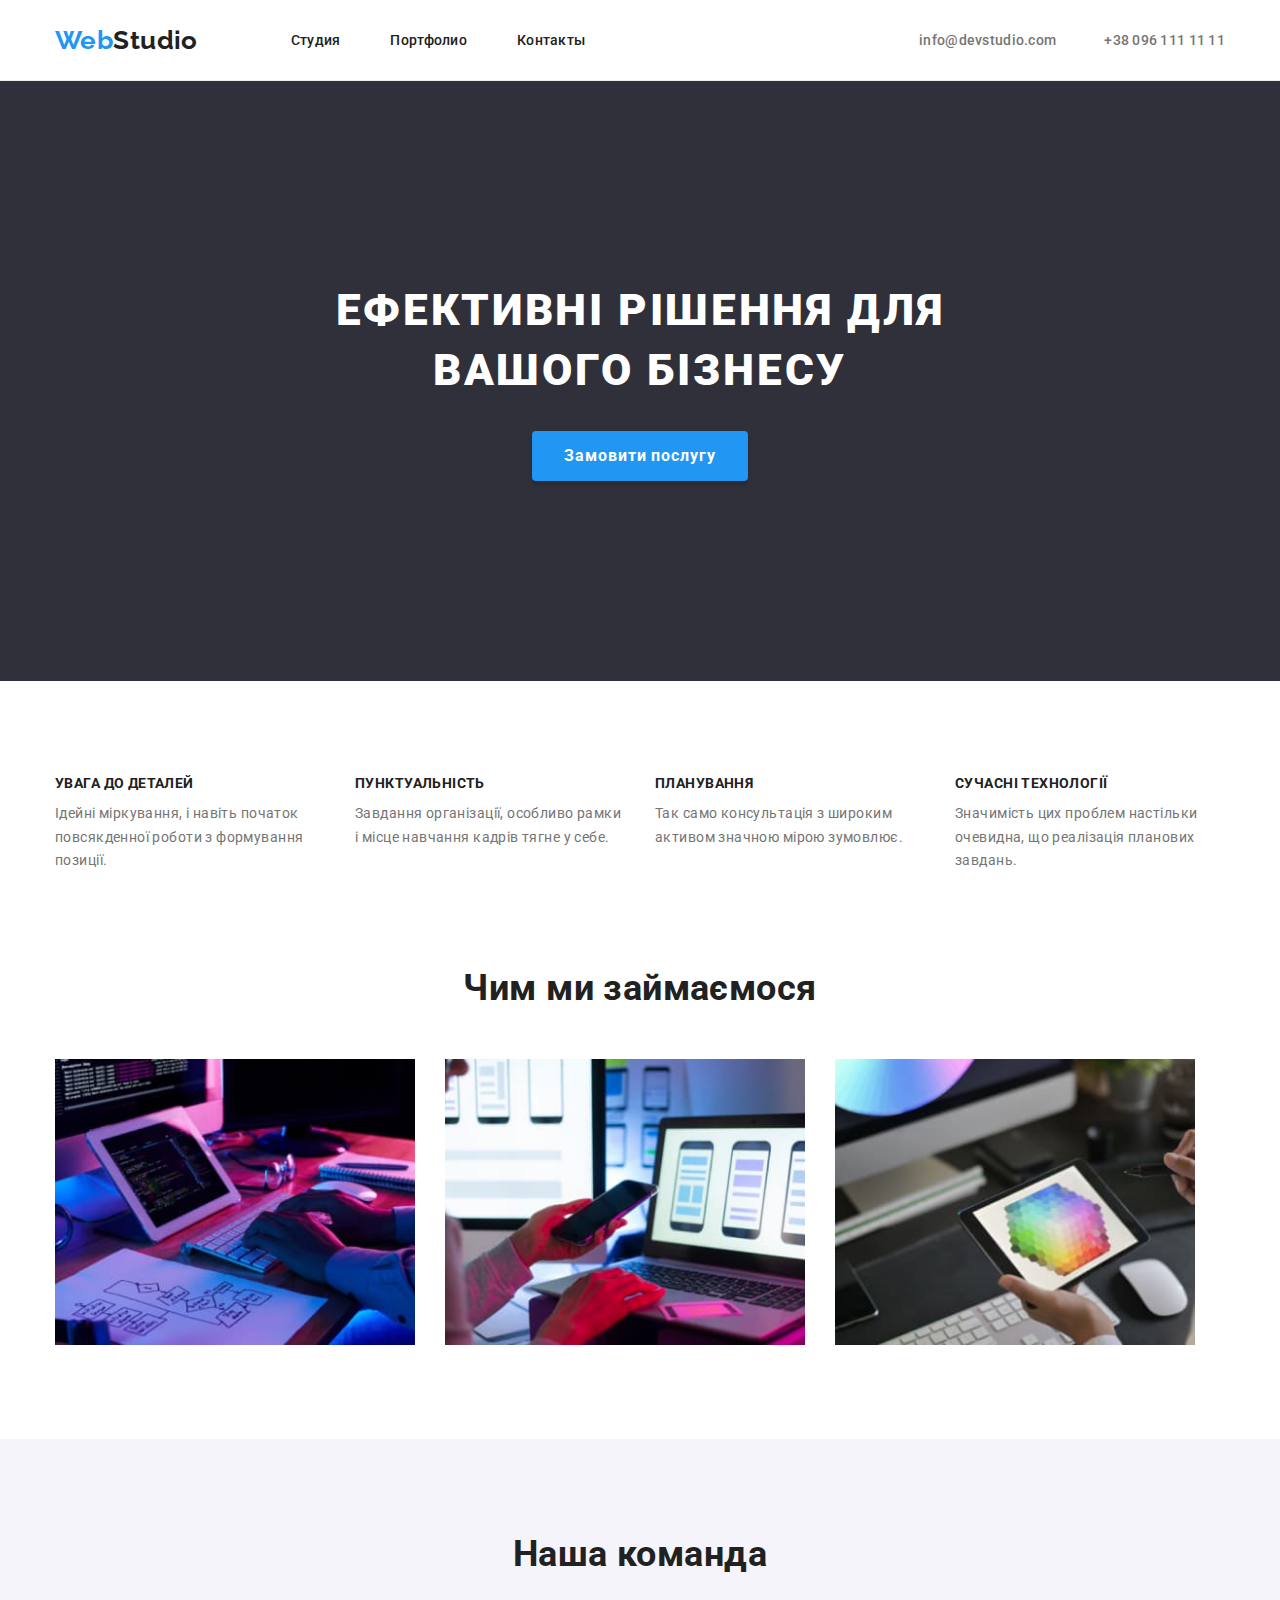
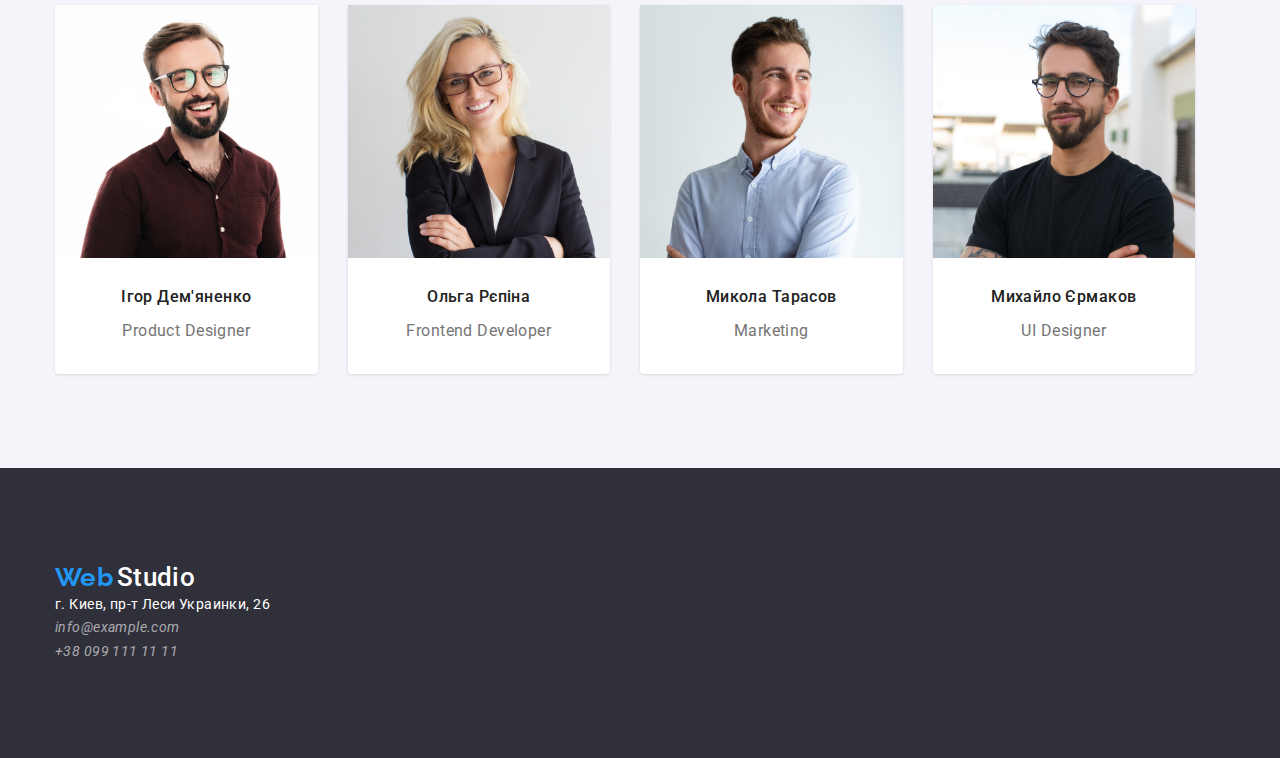
==== commit c56cd553: "1111111" ====
--- a/index.html
+++ b/index.html
@@ -118,7 +118,7 @@
     <footer>
       <section class="footer section">
         <div class="container">
-          <a href="#">
+          <a href="#" class="footer-logo-style">
             <span class="logo-footer">Web</span>
             <span class="word-logo">Studio</span>
           </a>
--- a/css/styles.css
+++ b/css/styles.css
@@ -219,12 +219,13 @@
     display:flex;
 } 
 /*TEAM*/ 
-.section .bgteam {
+.section.bgteam {
     padding-bottom: 94px;
     padding-top: 94px;
     margin-right: auto;
     margin-left: auto;
     text-align: center;
+    background-color: var(--color-team);
 }
 
 .teammates-list {
@@ -388,4 +389,7 @@
 .name-work-box {
     padding: 20px 24px;
     border: 1px solid #EEEEEE;
+} 
+.footer-logo-style {
+    text-decoration: none;
 }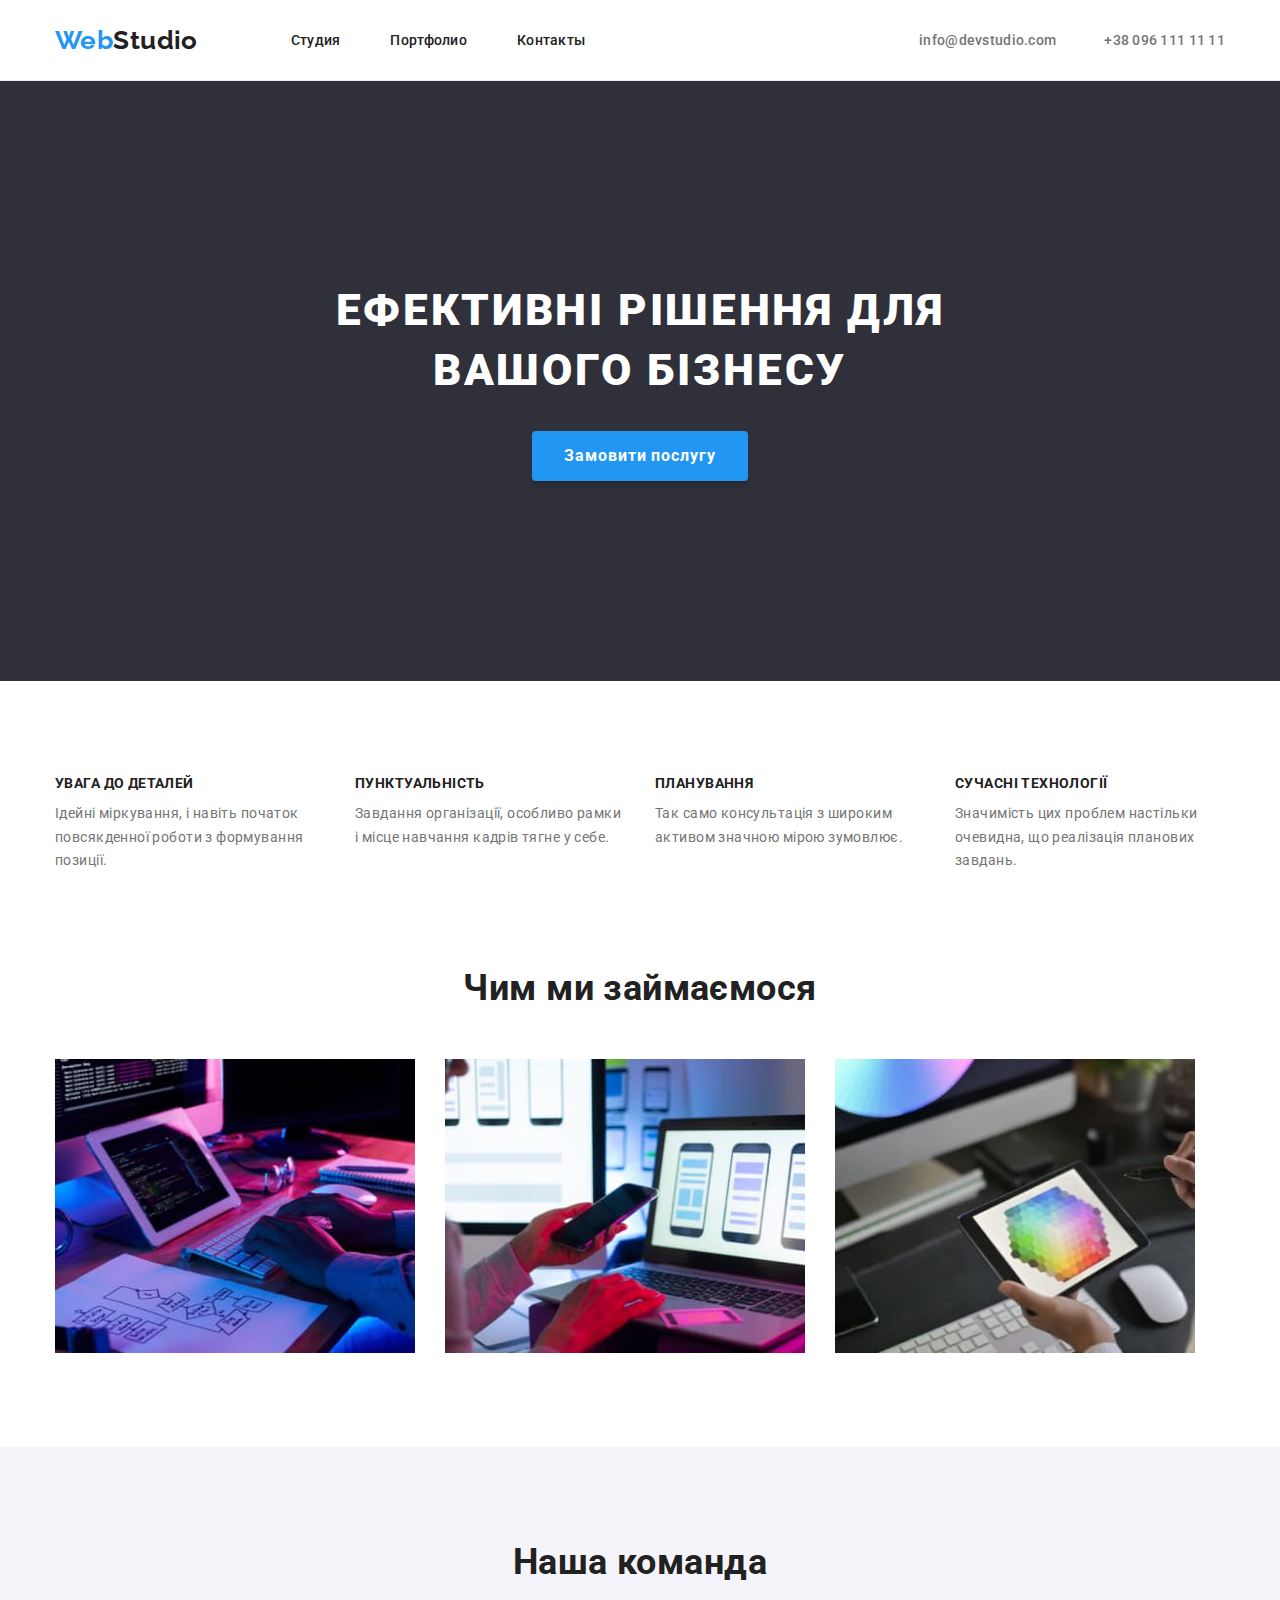
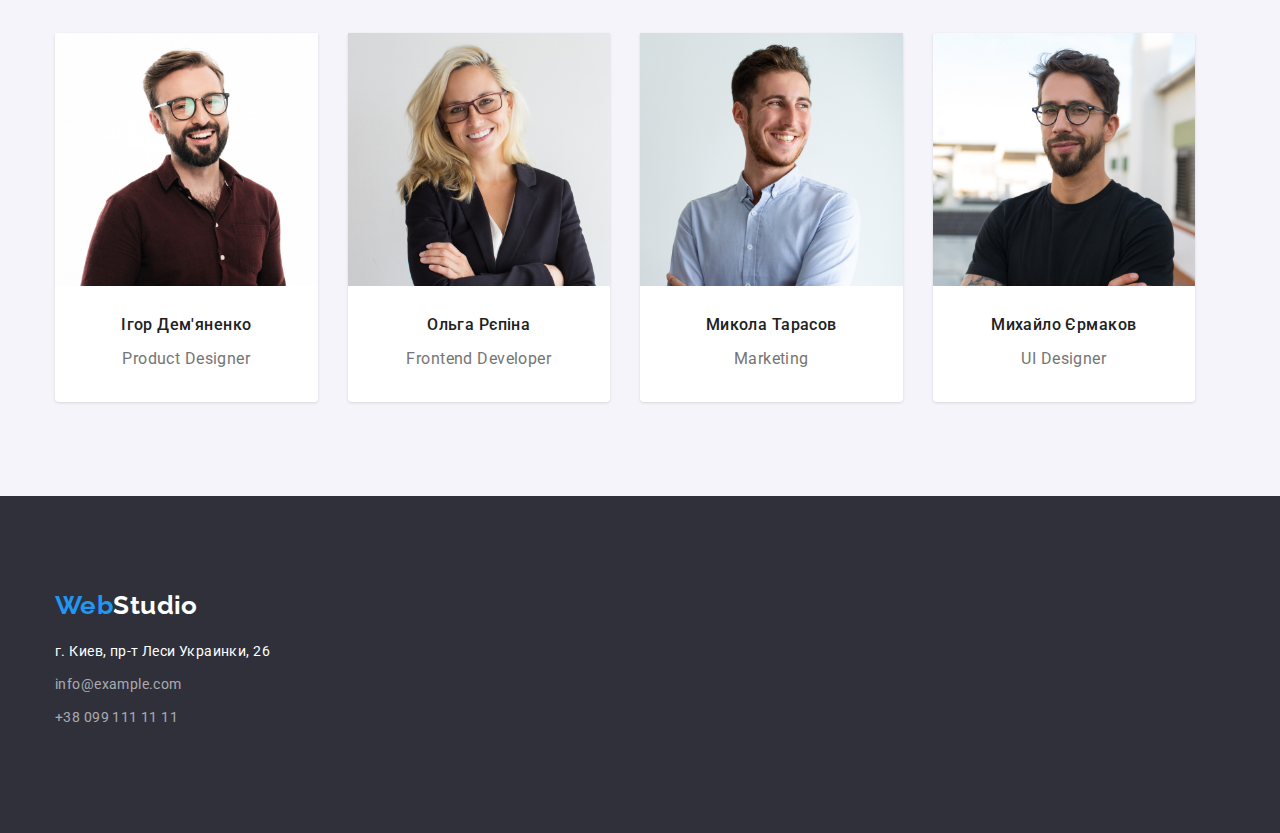
==== commit eb51b89f: "+" ====
--- a/index.html
+++ b/index.html
@@ -4,11 +4,12 @@
     <meta charset="UTF-8" />
     <meta http-equiv="X-UA-Compatible" content="IE=edge" />
     <meta name="viewport" content="width=device-width, initial-scale=1.0" />
-    <link rel="stylesheet" href="./css/styles.css" />
-    <link
-    href="https://fonts.googleapis.com/css2?family=Raleway:wght@400;700&family=Roboto:wght@400;500;700;900&family=Ruda:wght@700&display=swap"
-    rel="stylesheet" />
-    <title>Web Studio</title>
+    <title>Студия</title> 
+    <link rel="preconnect" href="https://fonts.googleapis.com">
+    <link rel="preconnect" href="https://fonts.gstatic.com" crossorigin>
+    <link href="https://fonts.googleapis.com/css2?family=Raleway:wght@700&family=Roboto:wght@400;500;700;900&display=swap" rel="stylesheet">
+    <link rel="stylesheet" href="https://cdnjs.cloudflare.com/ajax/libs/modern-normalize/1.1.0/modern-normalize.min.css">
+    <link rel="stylesheet" href="./css/styles.css">
   </head>
 
   <body>
@@ -68,9 +69,9 @@
         <div class="container">
           <h2 class="name name-works">Чим ми займаємося</h2>
           <ul class="work">
-            <li class="work-list"><img src="./images/box1.jpg" alt="Програмуємо додатки" width="370"></li>
-            <li class="work-list"><img src="./images/box2.jpg" alt="Програмуємо мобільні додатки" width="370"></li>
-            <li class="work-list"><img src="./images/box 3.jpg" alt="Займаємось дизайном дадатків" width="370"></li>
+            <li class="work-list"><img src="./images/box1.jpg" class="work-imgs" alt="Програмуємо додатки" width="370"></li>
+            <li class="work-list"><img src="./images/box2.jpg" class="work-imgs" alt="Програмуємо мобільні додатки" width="370"></li>
+            <li class="work-list"><img src="./images/box 3.jpg" class="work-imgs" alt="Займаємось дизайном дадатків" width="370"></li>
           </ul>
         </div>
 
@@ -115,28 +116,17 @@
         </div>
       </section>     
     </main>
-    <footer>
-      <section class="footer section">
-        <div class="container">
-          <a href="#" class="footer-logo-style">
-            <span class="logo-footer">Web</span>
-            <span class="word-logo">Studio</span>
-          </a>
-          <address>
-            <ul>
-              <li class="footer-contacts-list">
-                <a href="#" class="adress-footer">г. Киев, пр-т Леси Украинки, 26</a>
-              </li>
-              <li class="">
-                <a href="mailto:info@example.com" class="contacts-footer">info@example.com</a>
-              </li>
-              <li class="footer-contacts-list">
-                <a href="tel:>+380991111111" class="contacts-footer">+38 099 111 11 11</a>
-              </li>
-            </ul>
-        </div>
-      </section>
-      </address>
-    </footer>
+    <footer class="footer section">
+      <div class="container">
+          <section class="footer-logotip">
+            <a href="./index.html" class="logo-footer">Web<span class="word-logo">Studio</a>
+          </section>
+          <address class="adress">г. Киев, пр-т Леси Украинки, 26</address>
+          <ul>
+              <li class="footer-contacts-list"><a href="mailto:info@example.com" class="contacts-footer">info@example.com</a></li>
+              <li class="footer-contacts-list"><a href="tel:+380991111111" class="contacts-footer">+38 099 111 11 11</a></li>
+          </ul>
+      </div>
+  </footer>
   </body>
 </html>
--- a/css/styles.css
+++ b/css/styles.css
@@ -218,6 +218,9 @@
 .work {
     display:flex;
 } 
+.work-imgs {
+    height: 294px;
+}
 /*TEAM*/ 
 .section.bgteam {
     padding-bottom: 94px;
@@ -262,6 +265,9 @@
     line-height: 1.7;
     margin-bottom: 0;
 }
+.name-team {
+    margin-bottom: 50px;
+}
 /*FOOTER*/ 
 .footer {
     background-color: var(--color-hero);
@@ -295,6 +301,7 @@
     text-decoration: none;
     line-height: 1.71;
     margin-bottom: 60px;
+    font-style: normal;
 }
 .contacts-footer:hover,
 .contacts-footer:focus {
@@ -315,11 +322,20 @@
     margin-top: 20px;
     margin-bottom: 9px;
 } 
+.footer-logotip {
+    margin-bottom: 20px;
+}
+.adress {
+    margin-bottom: 9px;
+}
+.footer-contacts-list {
+    margin-bottom: 9px;
+}
 /*PORTFOLIO*/ 
-.portfolio.section {
+/*.portfolio.section {
     margin-top: 94px;
     padding-bottom: 94px;
-}
+}*/
 /*PORTFOLIO BUTTON*/
 .filters {
     background-color: var(--color-team);
